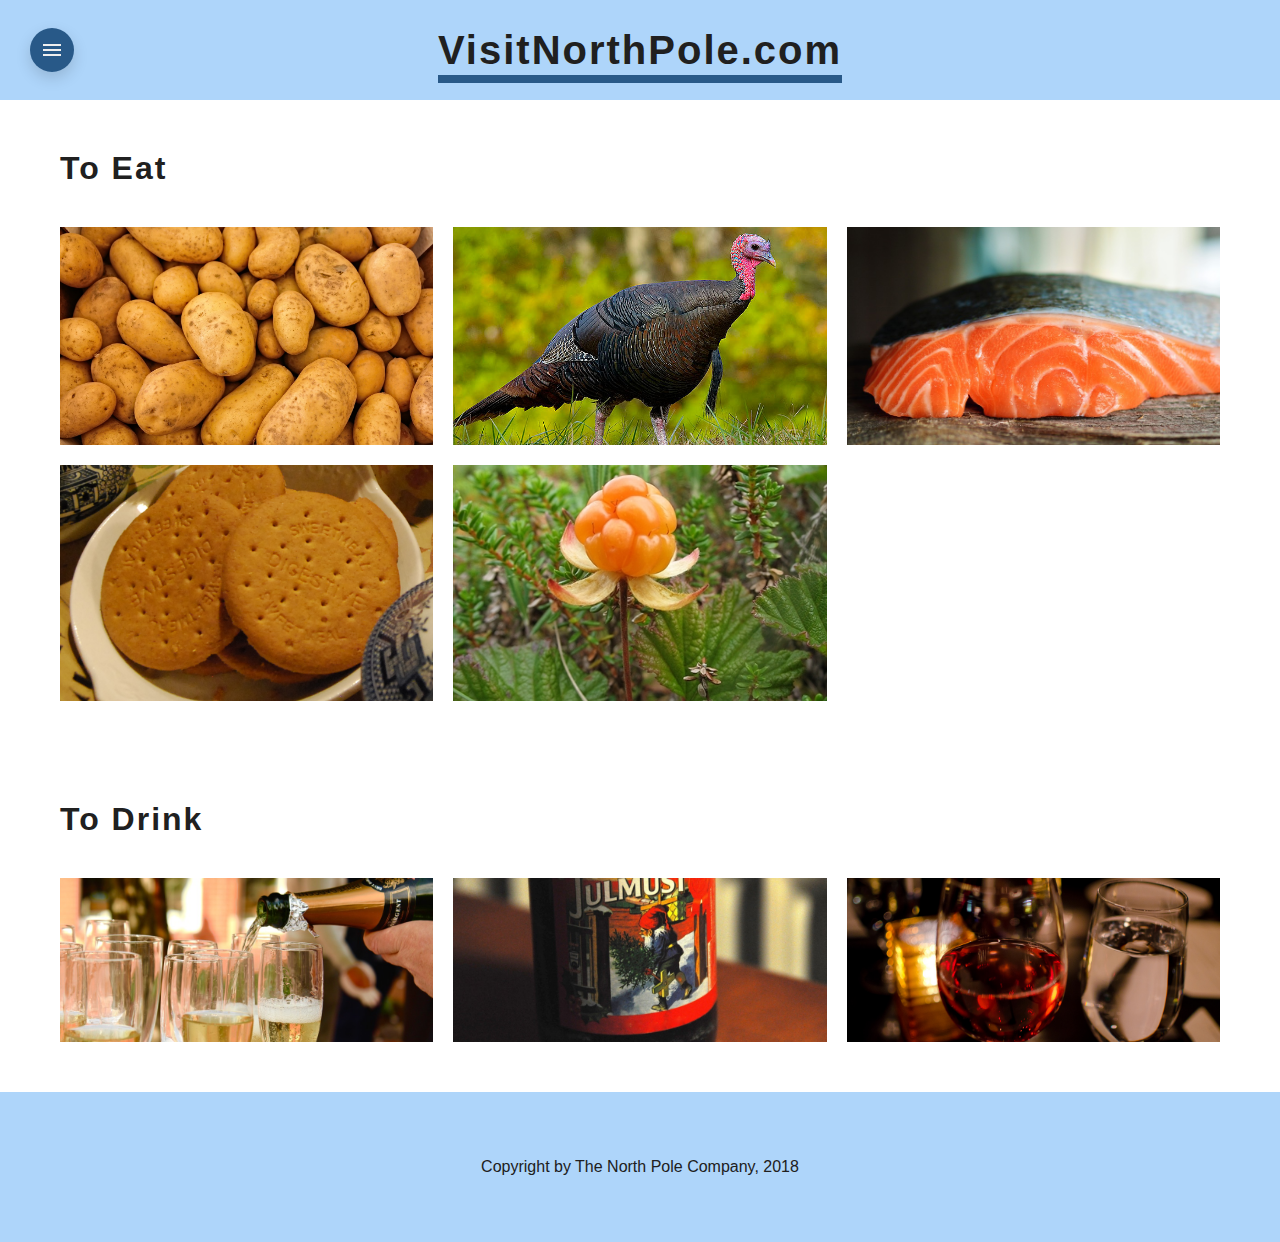
==== site/public/eat&drink.html @ 277991cd "Finished eat&drink by adding descs to cards, fixing z-index and adding suitable images" ====
<!DOCTYPE html>
<html lang="en">
<head>
    <meta charset="UTF-8">
    <meta name="viewport" content="width=device-width, initial-scale=1.0">
    <meta http-equiv="X-UA-Compatible" content="ie=edge">
    <link rel="stylesheet" href="css/main.css">
    <link href="https://fonts.googleapis.com/icon?family=Material+Icons" rel="stylesheet">
    <!-- <link href='//fonts.googleapis.com/css?family=Open+Sans' rel='stylesheet' type='text/css'> -->
    <title>Visit the North Pole</title>
</head>
<body>
    <div class="wrapper">
        <header>
            <h1>VisitNorthPole.com</h1>
        </header>
        <i class="material-icons" onclick="SidebarToggle()">menu</i>

        <div class="sidebar">
            <ul>
                <li><a href="#">Get Here</a></li>
                <li><a href="#">Where To Go</a></li>
                <li><a href="/site/public/see&do.html">See & Do</a></li>
                <li><a href="/site/public/eat&drink.html">Eat & Drink</a></li>
                <li><a href="/site/public/home.html">Home</a></li>
            </ul>
        </div>
        <div class="sidebar-fade" onclick="SidebarToggle()"></div>

        <div class="content">

            <div class="food-class">
    <h1>To Eat</h1>
    <div class="food-item"> <!-- potatoes -->
        <img src="/site/public/img/eat&drink/potatoes.jpg" alt="#" class="food-bg">
        <div class="food-fade"></div>
        <p class="food-desc">Preheat oven to 450 degrees F (250 degrees C).
                Place potatoes in a large roasting pan and toss with oil, salt, pepper, and rosemary until evenly coated. Spread out potatoes in a single layer.
                Bake in preheated oven for 20 minutes, stirring occasionally. Serve immediately.</p>
    </div>
    <div class="food-item"> <!-- turkey -->
        <img src="/site/public/img/eat&drink/turkey.jpg" alt="#" class="food-bg">
        <div class="food-fade"></div>
        <p class="food-desc">Place the turkey in a large roasting pan. Liberally salt and pepper the inside of the turkey cavity. Stuff the cavity with the bunch of thyme, halved lemon, quartered onion, and the garlic. Brush the outside of the turkey with the butter mixture and sprinkle with salt and pepper.</p>
    </div>
    <div class="food-item"> <!-- salmon -->
        <img src="/site/public/img/eat&drink/salmon.jpg" alt="#" class="food-bg">
        <div class="food-fade"></div>
        <p class="food-desc">In a small bowl whisk together the olive oil, brown sugar, soy sauce, garlic, lemon juice, salt, and pepper. Pour the glaze over the salmon. Top the salmon with aluminum foil and seal. Bake for 20-25 minutes or until salmon is cooked throughout.</p>
    </div>
    <div class="food-item"> <!-- biscuits -->
        <img src="/site/public/img/eat&drink/biscuits.jpg" alt="#" class="food-bg">
        <div class="food-fade"></div>
        <p class="food-desc">Sätt ugnen på 225 grader. Blanda alla ingredienser i en bunke och arbeta ihop till en deg.
                Kavla ut degen tunt på ett mjölat bord och tryck ut stjärnor med hjälp av pepparkaksmått.
                Lägg kexen på en plåt med bakplåtspapper och nagga dem med en gaffel. ...
                Pensla med smör och strö över salt och anis.</p>
    </div>
    <div class="food-item"> <!-- hjortron -->
        <img src="/site/public/img/eat&drink/hjortron.jpg" alt="#" class="food-bg">
        <div class="food-fade"></div>
        <p class="food-desc">Blanda hjortron och socker i en kastrull. Låt bären stå och safta sig någon timme under lock. Koka upp bären försiktigt och koka därefter kraftigt 2-3 minuter.</p>
    </div>
</div>
<div class="food-class">
    <h1>To Drink</h1>
    <div class="food-item"> <!-- champagne -->
        <img src="/site/public/img/eat&drink/champagne.jpg" alt="#" class="food-bg">
        <div class="food-fade"></div>
        <p class="food-desc">Lorem ipsum dolor, sit amet consectetur adipisicing elit. Recusandae minus atque quam natus quae. Rem cumque aliquid repellendus est laborum.</p>
    </div>
    <div class="food-item"> <!-- julmust -->
        <img src="/site/public/img/eat&drink/julmust.jpg" alt="#" class="food-bg">
        <div class="food-fade"></div>
        <p class="food-desc">Lorem ipsum dolor, sit amet consectetur adipisicing elit. Recusandae minus atque quam natus quae. Rem cumque aliquid repellendus est laborum.</p>
    </div>
    <div class="food-item"> <!-- wine -->
        <img src="/site/public/img/eat&drink/wine.jpg" alt="#" class="food-bg">
        <div class="food-fade"></div>
        <p class="food-desc">Lorem ipsum dolor, sit amet consectetur adipisicing elit. Recusandae minus atque quam natus quae. Rem cumque aliquid repellendus est laborum.</p>
    </div>
</div>

        </div>
        
        <footer>
            Copyright by The North Pole Company, 2018
        </footer>
    </div>

    <script src="js/main.js"></script>

</body>
</html>
---- site/public/css/main.css ----
body, a {
  font-family: 'Lucida Sans', 'Lucida Sans Regular', 'Lucida Grande', 'Lucida Sans Unicode', Geneva, Verdana, sans-serif;
  color: #202020; }

h1 {
  font-weight: 800;
  letter-spacing: 2px; }

input {
  padding: 8px;
  padding-left: 14px;
  border: none;
  max-width: 200px;
  margin-bottom: 15px;
  border-radius: 10px; }

ul {
  list-style: none;
  padding: 0;
  margin: 0; }

li a {
  text-decoration: none;
  color: #202020; }

button {
  transform: translateY(0);
  padding: 0.5rem 0;
  background-color: #aed5fa;
  color: #202020;
  border: none;
  border-radius: 10px;
  transition: 250ms; }

button:hover {
  transform: translateY(-3px);
  box-shadow: 0 6px 15px rgba(0, 0, 0, 0.15); }

html, body, .wrapper {
  min-height: 100vh;
  width: 100%;
  margin: 0;
  padding: 0; }

.wrapper {
  display: grid;
  grid-template-rows: 100px auto 150px;
  grid-template-areas: 'header' 'content' 'footer'; }

header {
  grid-area: header;
  display: flex;
  justify-content: center;
  align-items: center;
  background-color: #aed5fa; }
  header h1 {
    position: relative;
    font-size: 20px; }
    header h1 i.sidebar-trigger {
      color: #285988; }
    header h1::before {
      display: block;
      position: absolute;
      content: '';
      top: 35px;
      height: 5px;
      width: 100%;
      background-color: #285988; }

.material-icons {
  position: fixed;
  left: 30px;
  top: 50px;
  transform: translateY(-50%);
  padding: 10px;
  border-radius: 50%;
  background-color: #285988;
  color: #efefef;
  box-shadow: 0 6px 15px rgba(0, 0, 0, 0.15);
  cursor: pointer;
  z-index: 9; }

.sidebar {
  position: fixed;
  left: -80vw;
  height: 100vh;
  width: 80vw;
  max-width: 400px;
  clip-path: polygon(0 0, 0 100%, 100% 100%, calc(100% - 100px) 60%, 100% 60%, calc(100% - 100px) 25%, 100% 25%, calc(100% - 100px) 0);
  z-index: 10;
  background-color: #05af5a;
  transition: 250ms ease-out; }
  .sidebar ul {
    position: relative;
    padding: 50px 30px; }
  .sidebar li {
    position: relative;
    margin-bottom: 30px; }
    .sidebar li::before {
      display: block;
      position: absolute;
      content: '';
      left: -15px;
      height: 100%;
      width: 4px;
      background-color: #aed5fa; }
  .sidebar li:nth-last-child(1) {
    position: fixed;
    bottom: 100px; }
  .sidebar li a {
    font-size: 30px;
    color: #fff; }

.SidebarToggle {
  left: 0; }

.sidebar-fade {
  position: fixed;
  top: 0;
  left: 0;
  bottom: 0;
  right: 100vw;
  z-index: 5;
  background-color: rgba(4, 0, 65, 0.5);
  transition: 250ms ease-out 250ms; }

.SidebarFadeToggle {
  right: 0; }

.content {
  grid-area: content; }

footer {
  grid-area: footer;
  display: flex;
  justify-content: center;
  align-items: center;
  background-color: #aed5fa; }

@media only screen and (min-width: 500px) {
  header h1 {
    font-size: 26px; } }
@media only screen and (min-width: 700px) {
  header h1 {
    font-size: 32px; }
    header h1::before {
      top: 115%; } }
@media only screen and (min-width: 1000px) {
  header h1 {
    font-size: 40px; }
    header h1::before {
      top: 105%;
      height: 8px; } }
.hero {
  display: block;
  height: 70vh;
  width: 100%;
  z-index: 5; }

.hero-bg {
  position: relative;
  height: 100%;
  width: 100%;
  overflow: hidden;
  background: linear-gradient(to bottom, #285988 0%, #aed5fa 100%);
  z-index: -10; }

.hero-snowflakes {
  position: absolute;
  bottom: 100%;
  height: 100%;
  width: 100%;
  background: url(../img/snowflake.png);
  background-repeat: repeat-x;
  animation: snowflakes linear infinite 10s; }

@keyframes snowflakes {
  0% {
    bottom: 100%; }
  100% {
    bottom: -100%; } }
.places {
  display: flex;
  flex-direction: column-reverse;
  justify-content: space-evenly;
  align-items: center;
  padding: 40px 20px; }
  .places img {
    filter: brightness(0.5);
    max-width: 250px;
    max-height: 250px; }
  .places .trip-finder {
    position: relative;
    background-color: #285988;
    width: 100%;
    max-width: 300px;
    padding: 40px;
    box-shadow: 0 6px 15px rgba(0, 0, 0, 0.15);
    display: flex;
    justify-content: right;
    flex-direction: column; }
    .places .trip-finder h1 {
      margin-top: 0;
      color: white; }

.home-information {
  width: 100%;
  display: none;
  flex-direction: column;
  justify-content: center; }
  .home-information article {
    display: flex;
    justify-content: center;
    align-items: center;
    padding: 25px 100px; }
    .home-information article img {
      max-width: 400px;
      max-height: 300px;
      background-size: cover;
      border: 5px #fff solid;
      box-shadow: 0 6px 15px rgba(0, 0, 0, 0.15); }
    .home-information article .article-text {
      padding: 20px 50px; }
    .home-information article:nth-child(2n) {
      flex-direction: row-reverse; }
      .home-information article:nth-child(2n) h1 {
        text-align: right; }

@media only screen and (min-width: 700px) {
  .places {
    flex-direction: row; }
    .places img {
      max-width: 400px;
      max-height: 400px; }

  .home-information {
    display: flex; } }
@media only screen and (min-width: 1000px) {
  .places img {
    max-width: 400px;
    max-height: 400px; }
  .places .trip-finder {
    padding: 60px; } }
.seedo-hero {
  display: flex;
  justify-content: center;
  align-items: center;
  background: url(../img/lights.jpg);
  background-size: cover;
  background-position-y: 75%; }
  .seedo-hero h1 {
    margin: 0;
    height: 60px;
    font-size: 50px;
    color: white; }

.seedo-hero-text {
  padding: 20px;
  background-color: rgba(0, 0, 0, 0.7);
  display: none; }

.fixed {
  position: relative;
  height: 60px; }

.rotating {
  position: relative;
  height: 60px;
  padding-left: 15px;
  overflow: hidden; }
  .rotating .rotating-textbox {
    position: relative;
    top: 0;
    animation: rotation 8s infinite linear; }

@keyframes rotation {
  0% {
    top: 0px; }
  31% {
    top: 0; }
  33% {
    top: -60px; }
  64% {
    top: -60px; }
  66% {
    top: -120px; }
  98% {
    top: -120px; }
  100% {
    top: -180px; } }
.flipcards {
  padding: 40px 10px;
  display: flex;
  flex-wrap: wrap;
  justify-content: space-evenly;
  align-items: center; }

.flipcard {
  margin: 0 10px;
  height: 150px;
  width: 120px;
  margin-bottom: 100px;
  transform-style: preserve-3d;
  perspective: 1000px; }
  .flipcard:hover .flipcard-front {
    transform: rotateY(-180deg); }
  .flipcard:hover .flipcard-back {
    transform: rotateY(0deg); }
  .flipcard:before {
    position: absolute;
    content: '';
    top: 110%;
    width: 100%;
    height: 10px;
    background: radial-gradient(rgba(0, 0, 0, 0.7) 0%, rgba(0, 0, 0, 0) 100%);
    filter: blur(5px);
    border-radius: 50%; }

.flipcard-front {
  height: 100%;
  width: 100%;
  position: absolute;
  top: 0;
  left: 0;
  background-color: #000000;
  backface-visibility: hidden;
  transform: rotateY(0deg);
  transition: .5s;
  overflow: hidden;
  box-sizing: border-box;
  border: 5px solid #285988; }
  .flipcard-front img {
    position: absolute;
    height: 100%;
    left: 50%;
    transform: translateX(-50%); }

.flipcard-back {
  height: 100%;
  width: 100%;
  position: absolute;
  background-color: #285988;
  backface-visibility: hidden;
  transform: rotateY(180deg);
  transition: .5s;
  color: #efefef;
  display: flex;
  flex-direction: column;
  justify-content: center;
  align-items: center; }
  .flipcard-back h1, .flipcard-back p {
    max-width: 80%; }
  .flipcard-back h1 {
    font-size: 80%;
    text-transform: uppercase; }
  .flipcard-back p {
    display: none; }

@media only screen and (min-width: 550px) {
  .seedo-hero-text {
    display: flex; }

  .flipcards {
    padding: 60px 15px; }

  .flipcard {
    height: 300px;
    width: 240px; }

  .flipcard p {
    display: block; } }
.food-class {
  display: grid;
  grid-template-columns: 100%;
  grid-template-rows: auto;
  grid-gap: 20px;
  padding: 50px 60px; }
  .food-class h1 {
    grid-column: span 1;
    margin: 0;
    margin-bottom: 20px; }

.food-item {
  position: relative;
  overflow: hidden;
  padding: 30px;
  color: #efefef;
  transition: 250ms; }
  .food-item img {
    position: absolute;
    top: 0;
    left: 0;
    bottom: 0;
    right: 0;
    height: 100%;
    min-width: 100%;
    object-fit: cover; }
  .food-item:hover {
    transform: scale(1.05);
    z-index: 5; }
  .food-item:hover .food-desc {
    top: 0;
    opacity: 1; }
  .food-item:hover .food-fade {
    opacity: 1; }

.food-fade {
  position: absolute;
  top: 10px;
  right: 10px;
  bottom: 10px;
  left: 10px;
  opacity: 0;
  background-color: rgba(0, 0, 0, 0.7);
  outline: 5px solid rgba(0, 0, 0, 0.7);
  outline-offset: 5px;
  transition: 250ms; }

.food-desc {
  position: relative;
  height: 100%;
  width: 100%;
  top: 100%;
  opacity: 0;
  transition: 500ms; }

@media only screen and (min-width: 750px) {
  .food-class {
    grid-template-columns: 1fr 1fr; }
    .food-class h1 {
      grid-column: span 2; } }
@media only screen and (min-width: 1000px) {
  .food-class {
    grid-template-columns: 1fr 1fr 1fr; }
    .food-class h1 {
      grid-column: span 3; } }
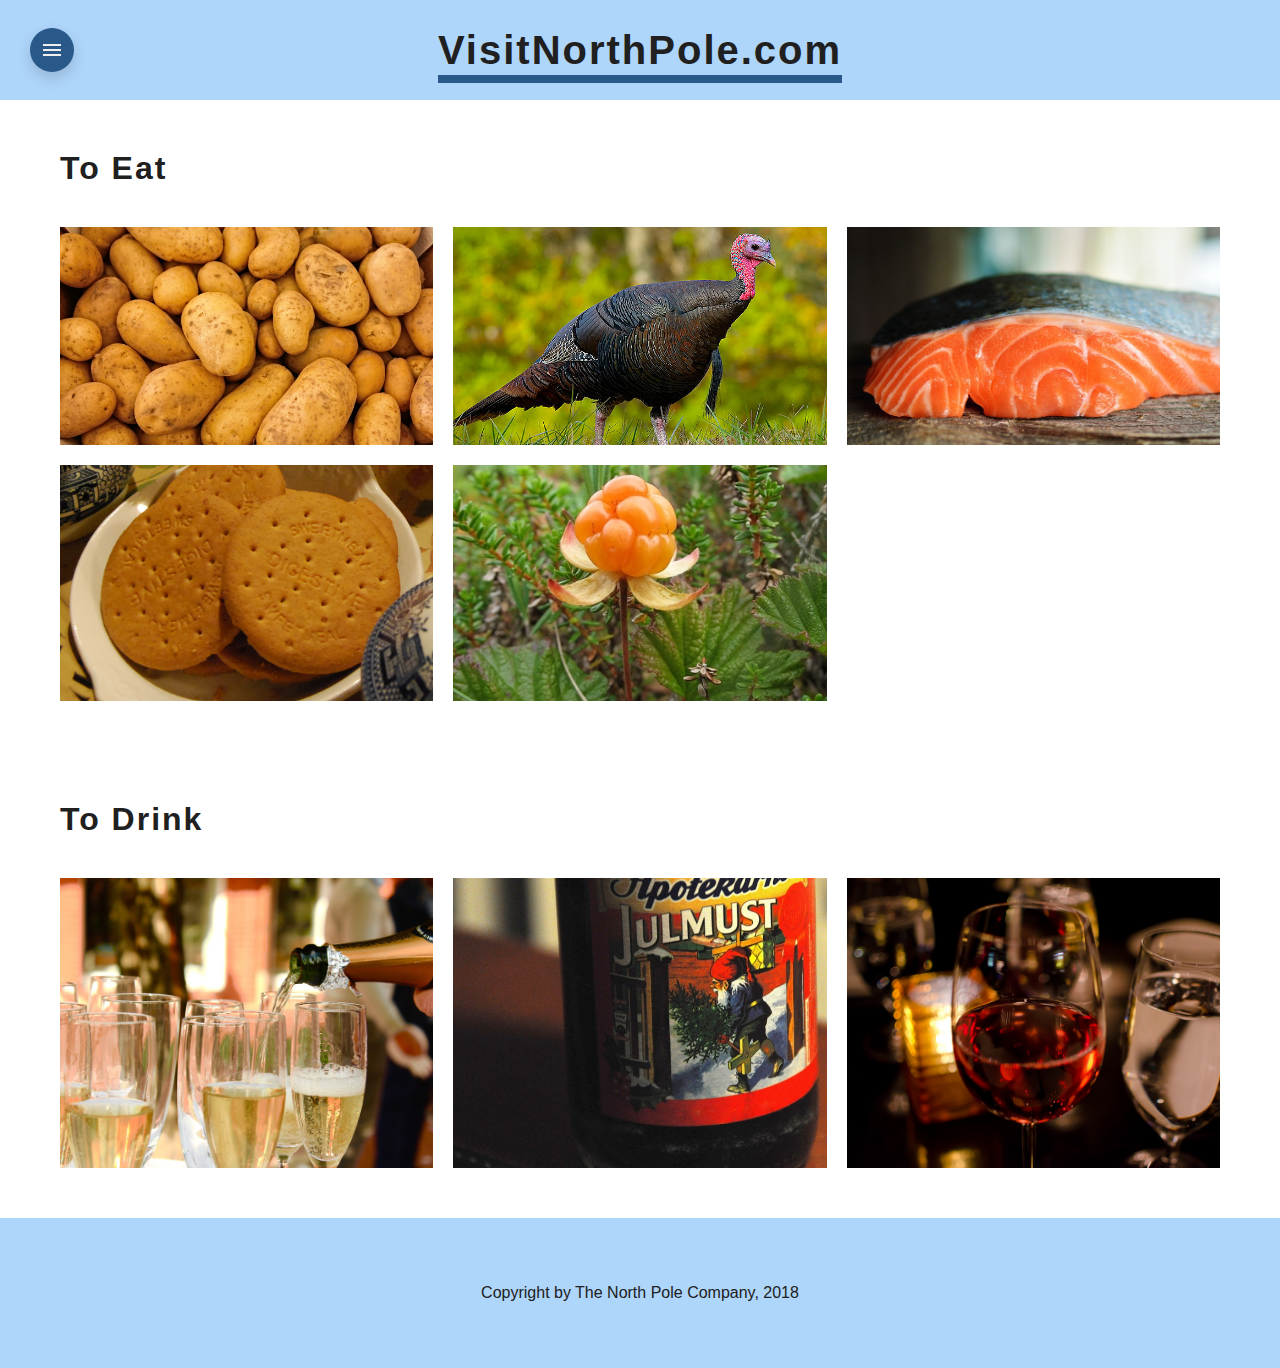
==== commit 7d4121fb: "Edited out all Lorem Ipsum text and replaced it with information" ====
--- a/site/public/eat&drink.html
+++ b/site/public/eat&drink.html
@@ -38,7 +38,7 @@
 
             <ul> 
-                <li><a href="#">Get Here</a></li>+                <li><a href="/site/public/get-here.html">Get Here</a></li> 
                 <li><a href="#">Where To Go</a></li> 
@@ -136,7 +136,7 @@
 
         <div class="food-fade"></div> 
-        <p class="food-desc">Lorem ipsum dolor, sit amet consectetur adipisicing elit. Recusandae minus atque quam natus quae. Rem cumque aliquid repellendus est laborum.</p>+        <p class="food-desc">Champagne is sparkling wine or, in the EU countries, legally only that sparkling wine which comes from the Champagne region of France. Where EU law applies, this alcoholic drink is produced from grapes grown in the Champagne region of France following rules that demand, among other things, secondary fermentation of the wine in the bottle to create carbonation and specific vineyard practices.</p> 
     </div> 
@@ -146,7 +146,7 @@
 
         <div class="food-fade"></div> 
-        <p class="food-desc">Lorem ipsum dolor, sit amet consectetur adipisicing elit. Recusandae minus atque quam natus quae. Rem cumque aliquid repellendus est laborum.</p>+        <p class="food-desc">Julmust is a soft drink that is mainly consumed in Sweden around Christmas. During the other part of the year, except Easter, it is usually quite difficult to find in stores, but sometimes it is sold at other times of the year under the name must.</p> 
     </div> 
@@ -156,7 +156,7 @@
 
         <div class="food-fade"></div> 
-        <p class="food-desc">Lorem ipsum dolor, sit amet consectetur adipisicing elit. Recusandae minus atque quam natus quae. Rem cumque aliquid repellendus est laborum.</p>+        <p class="food-desc">Wine is an alcoholic beverage made from fermented grapes. Yeast consumes the sugar in the grapes and converts it to ethanol, carbon dioxide, and heat. Different varieties of grapes and strains of yeasts produce different styles of wine. These variations result from the complex interactions between the biochemical development of the grape, the reactions involved in fermentation, the terroir, and the production process.</p> 
     </div> 
--- a/site/public/css/main.css
+++ b/site/public/css/main.css
@@ -25,7 +25,7 @@
 
 button {
   transform: translateY(0);
-  padding: 0.5rem 0;
+  padding: 0.7rem 1.4rem;
   background-color: #aed5fa;
   color: #202020;
   border: none;
@@ -36,6 +36,383 @@
   transform: translateY(-3px);
   box-shadow: 0 6px 15px rgba(0, 0, 0, 0.15); }
 
+.hero {
+  display: block;
+  height: 70vh;
+  width: 100%;
+  z-index: 5; }
+
+.hero-bg {
+  position: relative;
+  height: 100%;
+  width: 100%;
+  overflow: hidden;
+  background: linear-gradient(to bottom, #285988 0%, #aed5fa 100%);
+  z-index: -10; }
+
+.hero-snowflakes {
+  position: absolute;
+  bottom: 100%;
+  height: 100%;
+  width: 100%;
+  background: url(../img/snowflake.png);
+  background-repeat: repeat-x;
+  animation: snowflakes linear infinite 10s; }
+
+@keyframes snowflakes {
+  0% {
+    bottom: 100%; }
+  100% {
+    bottom: -100%; } }
+.places {
+  display: flex;
+  flex-direction: column-reverse;
+  justify-content: space-evenly;
+  align-items: center;
+  padding: 40px 20px; }
+  .places img {
+    filter: brightness(0.5);
+    max-width: 250px;
+    max-height: 250px; }
+
+.trip-finder {
+  position: relative;
+  background-color: #285988;
+  width: 100%;
+  max-width: 300px;
+  padding: 40px;
+  box-shadow: 0 6px 15px rgba(0, 0, 0, 0.15);
+  display: flex;
+  justify-content: right;
+  flex-direction: column; }
+  .trip-finder h1 {
+    margin-top: 0;
+    color: white; }
+
+.home-information {
+  width: 100%;
+  display: none;
+  flex-direction: column;
+  justify-content: center;
+  margin-bottom: 50px; }
+  .home-information article {
+    display: none;
+    justify-content: center;
+    align-items: center;
+    padding: 25px 60px; }
+    .home-information article img {
+      max-width: 350px;
+      max-height: 300px;
+      background-size: cover;
+      border: 5px #fff solid;
+      box-shadow: 0 6px 15px rgba(0, 0, 0, 0.15); }
+    .home-information article .article-text {
+      padding: 20px 50px;
+      max-width: 375px; }
+    .home-information article:nth-child(2n) {
+      flex-direction: row-reverse; }
+      .home-information article:nth-child(2n) h1 {
+        text-align: right; }
+
+@media only screen and (min-width: 700px) {
+  .places {
+    flex-direction: row; }
+    .places img {
+      max-width: 400px;
+      max-height: 400px; }
+
+  .home-information {
+    display: flex; } }
+@media only screen and (min-width: 1000px) {
+  .places img {
+    max-width: 400px;
+    max-height: 400px; }
+  .places .trip-finder {
+    padding: 60px; }
+
+  .home-information article {
+    display: flex; } }
+.seedo-hero {
+  display: flex;
+  justify-content: center;
+  align-items: center;
+  background: url(../img/lights.jpg);
+  background-size: cover;
+  background-position-y: 75%; }
+  .seedo-hero h1 {
+    margin: 0;
+    height: 60px;
+    font-size: 50px;
+    color: white; }
+
+.seedo-hero-text {
+  padding: 20px;
+  background-color: rgba(0, 0, 0, 0.7);
+  display: none; }
+
+.fixed {
+  position: relative;
+  height: 60px; }
+
+.rotating {
+  position: relative;
+  height: 60px;
+  padding-left: 15px;
+  overflow: hidden; }
+  .rotating .rotating-textbox {
+    position: relative;
+    top: 0;
+    animation: rotation 8s infinite linear; }
+
+@keyframes rotation {
+  0% {
+    top: 0px; }
+  31% {
+    top: 0; }
+  33% {
+    top: -60px; }
+  64% {
+    top: -60px; }
+  66% {
+    top: -120px; }
+  98% {
+    top: -120px; }
+  100% {
+    top: -180px; } }
+.flipcards {
+  padding: 40px 10px;
+  display: flex;
+  flex-wrap: wrap;
+  justify-content: space-evenly;
+  align-items: center; }
+
+.flipcard {
+  margin: 0 40px;
+  height: 150px;
+  width: 120px;
+  margin-bottom: 100px;
+  transform-style: preserve-3d;
+  perspective: 1000px; }
+  .flipcard:hover .flipcard-front {
+    transform: rotateY(-180deg); }
+  .flipcard:hover .flipcard-back {
+    transform: rotateY(0deg); }
+  .flipcard:before {
+    position: absolute;
+    content: '';
+    top: 110%;
+    left: 50%;
+    transform: translateX(-50%);
+    width: 100%;
+    height: 10px;
+    background: radial-gradient(rgba(0, 0, 0, 0.7) 0%, rgba(0, 0, 0, 0) 100%);
+    filter: blur(5px);
+    border-radius: 50%; }
+  .flipcard:hover:before {
+    animation: shadow 1000ms linear; }
+
+@keyframes shadow {
+  0% {
+    width: 100%; }
+  50% {
+    width: 40%;
+    height: 20px; }
+  100% {
+    width: 100%; } }
+.flipcard-front {
+  height: 100%;
+  width: 100%;
+  position: absolute;
+  top: 0;
+  left: 0;
+  background-color: #000000;
+  backface-visibility: hidden;
+  transform: rotateY(0deg);
+  transition: 1500ms;
+  overflow: hidden;
+  box-sizing: border-box;
+  border: 5px solid #285988; }
+  .flipcard-front img {
+    position: absolute;
+    height: 100%;
+    left: 50%;
+    transform: translateX(-50%); }
+
+.flipcard-back {
+  height: 100%;
+  width: 100%;
+  position: absolute;
+  background-color: #285988;
+  backface-visibility: hidden;
+  transform: rotateY(180deg);
+  transition: 1500ms;
+  color: #efefef;
+  display: flex;
+  flex-direction: column;
+  justify-content: center;
+  align-items: center; }
+  .flipcard-back h1, .flipcard-back p {
+    max-width: 75%; }
+  .flipcard-back h1 {
+    font-size: 80%;
+    text-transform: uppercase; }
+  .flipcard-back p {
+    display: none; }
+
+@media only screen and (min-width: 600px) {
+  .seedo-hero-text {
+    display: flex; }
+
+  .flipcards {
+    padding: 60px 15px; }
+
+  .flipcard {
+    height: 300px;
+    width: 240px; }
+
+  .flipcard p {
+    display: block; } }
+.food-class {
+  display: grid;
+  grid-template-columns: 100%;
+  grid-template-rows: auto;
+  grid-gap: 20px;
+  padding: 50px 60px; }
+  .food-class h1 {
+    grid-column: span 1;
+    margin: 0;
+    margin-bottom: 20px; }
+
+.food-item {
+  position: relative;
+  overflow: hidden;
+  padding: 30px;
+  color: #efefef;
+  transition: 250ms; }
+  .food-item img {
+    position: absolute;
+    top: 0;
+    left: 0;
+    bottom: 0;
+    right: 0;
+    height: 100%;
+    min-width: 100%;
+    object-fit: cover; }
+  .food-item:hover {
+    transform: scale(1.05);
+    z-index: 5; }
+  .food-item:hover .food-desc {
+    top: 0;
+    opacity: 1; }
+  .food-item:hover .food-fade {
+    opacity: 1; }
+
+.food-fade {
+  position: absolute;
+  top: 10px;
+  right: 10px;
+  bottom: 10px;
+  left: 10px;
+  opacity: 0;
+  background-color: rgba(0, 0, 0, 0.7);
+  outline: 5px solid rgba(0, 0, 0, 0.7);
+  outline-offset: 5px;
+  transition: 250ms; }
+
+.food-desc {
+  position: relative;
+  height: 100%;
+  width: 100%;
+  top: 100%;
+  opacity: 0;
+  transition: 500ms; }
+
+@media only screen and (min-width: 750px) {
+  .food-class {
+    grid-template-columns: 1fr 1fr; }
+    .food-class h1 {
+      grid-column: span 2; } }
+@media only screen and (min-width: 1000px) {
+  .food-class {
+    grid-template-columns: 1fr 1fr 1fr; }
+    .food-class h1 {
+      grid-column: span 3; } }
+.material-icons {
+  position: absolute; }
+
+.content > h1 {
+  position: sticky;
+  top: 0;
+  margin: 0;
+  padding: 10px 20px;
+  background-color: #285988;
+  color: #efefef;
+  font-size: 18px;
+  z-index: 4; }
+  .content > h1:nth-child(2) {
+    top: 40px; }
+
+.trip-finder-get-here {
+  flex-direction: column;
+  max-width: 100vw;
+  padding: 20px 0 0 0;
+  background-color: white;
+  box-shadow: none; }
+  .trip-finder-get-here input {
+    margin: 5px 20px;
+    border: 1px lightgray solid; }
+  .trip-finder-get-here button {
+    margin: 5px 20px;
+    max-width: 150px; }
+
+.trips {
+  display: flex;
+  flex-direction: column;
+  justify-content: center;
+  flex-wrap: wrap;
+  padding: 40px 20px; }
+  .trips .trip {
+    background-color: #aed5fa;
+    box-shadow: 0 6px 15px rgba(0, 0, 0, 0.15);
+    position: relative;
+    margin-bottom: 40px; }
+    .trips .trip .trip-image {
+      width: 100%;
+      height: 200px;
+      object-fit: cover; }
+    .trips .trip h2 {
+      position: absolute;
+      top: 100px;
+      left: 50%;
+      transform: translate(-55%, -50%);
+      font-size: 32px;
+      margin: 0;
+      padding: 10px 15px;
+      color: #efefef;
+      background-color: rgba(32, 32, 32, 0.5); }
+    .trips .trip .trip-desc {
+      padding: 15px 20px 25px;
+      margin: 0; }
+
+span {
+  text-transform: capitalize; }
+
+@media only screen and (min-width: 660px) {
+  .trip-finder-get-here {
+    flex-direction: row; }
+    .trip-finder-get-here input {
+      height: 26px;
+      min-width: 200px;
+      font-size: 16px;
+      border-radius: 10px; }
+
+  .trips {
+    flex-direction: row;
+    justify-content: space-evenly; }
+    .trips .trip {
+      max-width: 300px; }
+      .trips .trip:nth-child(2n - 1) {
+        margin-right: 20px; } }
 html, body, .wrapper {
   min-height: 100vh;
   width: 100%;
@@ -69,16 +446,16 @@
 
 .material-icons {
   position: fixed;
-  left: 30px;
+  left: 2px;
   top: 50px;
-  transform: translateY(-50%);
+  transform: translateY(-50%) scale(0.7);
   padding: 10px;
   border-radius: 50%;
   background-color: #285988;
   color: #efefef;
   box-shadow: 0 6px 15px rgba(0, 0, 0, 0.15);
   cursor: pointer;
-  z-index: 9; }
+  z-index: 4; }
 
 .sidebar {
   position: fixed;
@@ -104,12 +481,12 @@
       height: 100%;
       width: 4px;
       background-color: #aed5fa; }
-  .sidebar li:nth-last-child(1) {
-    position: fixed;
-    bottom: 100px; }
-  .sidebar li a {
-    font-size: 30px;
-    color: #fff; }
+    .sidebar li a {
+      font-size: 20px;
+      color: #fff; }
+    .sidebar li:nth-last-child(1) {
+      position: fixed;
+      bottom: 100px; }
 
 .SidebarToggle {
   left: 0; }
@@ -138,8 +515,15 @@
   background-color: #aed5fa; }
 
 @media only screen and (min-width: 500px) {
+  .material-icons {
+    transform: translateY(-50%) scale(1);
+    left: 30px; }
+
   header h1 {
-    font-size: 26px; } }
+    font-size: 26px; }
+
+  .sidebar li a {
+    font-size: 30px; } }
 @media only screen and (min-width: 700px) {
   header h1 {
     font-size: 32px; }
@@ -151,286 +535,3 @@
     header h1::before {
       top: 105%;
       height: 8px; } }
-.hero {
-  display: block;
-  height: 70vh;
-  width: 100%;
-  z-index: 5; }
-
-.hero-bg {
-  position: relative;
-  height: 100%;
-  width: 100%;
-  overflow: hidden;
-  background: linear-gradient(to bottom, #285988 0%, #aed5fa 100%);
-  z-index: -10; }
-
-.hero-snowflakes {
-  position: absolute;
-  bottom: 100%;
-  height: 100%;
-  width: 100%;
-  background: url(../img/snowflake.png);
-  background-repeat: repeat-x;
-  animation: snowflakes linear infinite 10s; }
-
-@keyframes snowflakes {
-  0% {
-    bottom: 100%; }
-  100% {
-    bottom: -100%; } }
-.places {
-  display: flex;
-  flex-direction: column-reverse;
-  justify-content: space-evenly;
-  align-items: center;
-  padding: 40px 20px; }
-  .places img {
-    filter: brightness(0.5);
-    max-width: 250px;
-    max-height: 250px; }
-  .places .trip-finder {
-    position: relative;
-    background-color: #285988;
-    width: 100%;
-    max-width: 300px;
-    padding: 40px;
-    box-shadow: 0 6px 15px rgba(0, 0, 0, 0.15);
-    display: flex;
-    justify-content: right;
-    flex-direction: column; }
-    .places .trip-finder h1 {
-      margin-top: 0;
-      color: white; }
-
-.home-information {
-  width: 100%;
-  display: none;
-  flex-direction: column;
-  justify-content: center; }
-  .home-information article {
-    display: flex;
-    justify-content: center;
-    align-items: center;
-    padding: 25px 100px; }
-    .home-information article img {
-      max-width: 400px;
-      max-height: 300px;
-      background-size: cover;
-      border: 5px #fff solid;
-      box-shadow: 0 6px 15px rgba(0, 0, 0, 0.15); }
-    .home-information article .article-text {
-      padding: 20px 50px; }
-    .home-information article:nth-child(2n) {
-      flex-direction: row-reverse; }
-      .home-information article:nth-child(2n) h1 {
-        text-align: right; }
-
-@media only screen and (min-width: 700px) {
-  .places {
-    flex-direction: row; }
-    .places img {
-      max-width: 400px;
-      max-height: 400px; }
-
-  .home-information {
-    display: flex; } }
-@media only screen and (min-width: 1000px) {
-  .places img {
-    max-width: 400px;
-    max-height: 400px; }
-  .places .trip-finder {
-    padding: 60px; } }
-.seedo-hero {
-  display: flex;
-  justify-content: center;
-  align-items: center;
-  background: url(../img/lights.jpg);
-  background-size: cover;
-  background-position-y: 75%; }
-  .seedo-hero h1 {
-    margin: 0;
-    height: 60px;
-    font-size: 50px;
-    color: white; }
-
-.seedo-hero-text {
-  padding: 20px;
-  background-color: rgba(0, 0, 0, 0.7);
-  display: none; }
-
-.fixed {
-  position: relative;
-  height: 60px; }
-
-.rotating {
-  position: relative;
-  height: 60px;
-  padding-left: 15px;
-  overflow: hidden; }
-  .rotating .rotating-textbox {
-    position: relative;
-    top: 0;
-    animation: rotation 8s infinite linear; }
-
-@keyframes rotation {
-  0% {
-    top: 0px; }
-  31% {
-    top: 0; }
-  33% {
-    top: -60px; }
-  64% {
-    top: -60px; }
-  66% {
-    top: -120px; }
-  98% {
-    top: -120px; }
-  100% {
-    top: -180px; } }
-.flipcards {
-  padding: 40px 10px;
-  display: flex;
-  flex-wrap: wrap;
-  justify-content: space-evenly;
-  align-items: center; }
-
-.flipcard {
-  margin: 0 10px;
-  height: 150px;
-  width: 120px;
-  margin-bottom: 100px;
-  transform-style: preserve-3d;
-  perspective: 1000px; }
-  .flipcard:hover .flipcard-front {
-    transform: rotateY(-180deg); }
-  .flipcard:hover .flipcard-back {
-    transform: rotateY(0deg); }
-  .flipcard:before {
-    position: absolute;
-    content: '';
-    top: 110%;
-    width: 100%;
-    height: 10px;
-    background: radial-gradient(rgba(0, 0, 0, 0.7) 0%, rgba(0, 0, 0, 0) 100%);
-    filter: blur(5px);
-    border-radius: 50%; }
-
-.flipcard-front {
-  height: 100%;
-  width: 100%;
-  position: absolute;
-  top: 0;
-  left: 0;
-  background-color: #000000;
-  backface-visibility: hidden;
-  transform: rotateY(0deg);
-  transition: .5s;
-  overflow: hidden;
-  box-sizing: border-box;
-  border: 5px solid #285988; }
-  .flipcard-front img {
-    position: absolute;
-    height: 100%;
-    left: 50%;
-    transform: translateX(-50%); }
-
-.flipcard-back {
-  height: 100%;
-  width: 100%;
-  position: absolute;
-  background-color: #285988;
-  backface-visibility: hidden;
-  transform: rotateY(180deg);
-  transition: .5s;
-  color: #efefef;
-  display: flex;
-  flex-direction: column;
-  justify-content: center;
-  align-items: center; }
-  .flipcard-back h1, .flipcard-back p {
-    max-width: 80%; }
-  .flipcard-back h1 {
-    font-size: 80%;
-    text-transform: uppercase; }
-  .flipcard-back p {
-    display: none; }
-
-@media only screen and (min-width: 550px) {
-  .seedo-hero-text {
-    display: flex; }
-
-  .flipcards {
-    padding: 60px 15px; }
-
-  .flipcard {
-    height: 300px;
-    width: 240px; }
-
-  .flipcard p {
-    display: block; } }
-.food-class {
-  display: grid;
-  grid-template-columns: 100%;
-  grid-template-rows: auto;
-  grid-gap: 20px;
-  padding: 50px 60px; }
-  .food-class h1 {
-    grid-column: span 1;
-    margin: 0;
-    margin-bottom: 20px; }
-
-.food-item {
-  position: relative;
-  overflow: hidden;
-  padding: 30px;
-  color: #efefef;
-  transition: 250ms; }
-  .food-item img {
-    position: absolute;
-    top: 0;
-    left: 0;
-    bottom: 0;
-    right: 0;
-    height: 100%;
-    min-width: 100%;
-    object-fit: cover; }
-  .food-item:hover {
-    transform: scale(1.05);
-    z-index: 5; }
-  .food-item:hover .food-desc {
-    top: 0;
-    opacity: 1; }
-  .food-item:hover .food-fade {
-    opacity: 1; }
-
-.food-fade {
-  position: absolute;
-  top: 10px;
-  right: 10px;
-  bottom: 10px;
-  left: 10px;
-  opacity: 0;
-  background-color: rgba(0, 0, 0, 0.7);
-  outline: 5px solid rgba(0, 0, 0, 0.7);
-  outline-offset: 5px;
-  transition: 250ms; }
-
-.food-desc {
-  position: relative;
-  height: 100%;
-  width: 100%;
-  top: 100%;
-  opacity: 0;
-  transition: 500ms; }
-
-@media only screen and (min-width: 750px) {
-  .food-class {
-    grid-template-columns: 1fr 1fr; }
-    .food-class h1 {
-      grid-column: span 2; } }
-@media only screen and (min-width: 1000px) {
-  .food-class {
-    grid-template-columns: 1fr 1fr 1fr; }
-    .food-class h1 {
-      grid-column: span 3; } }
